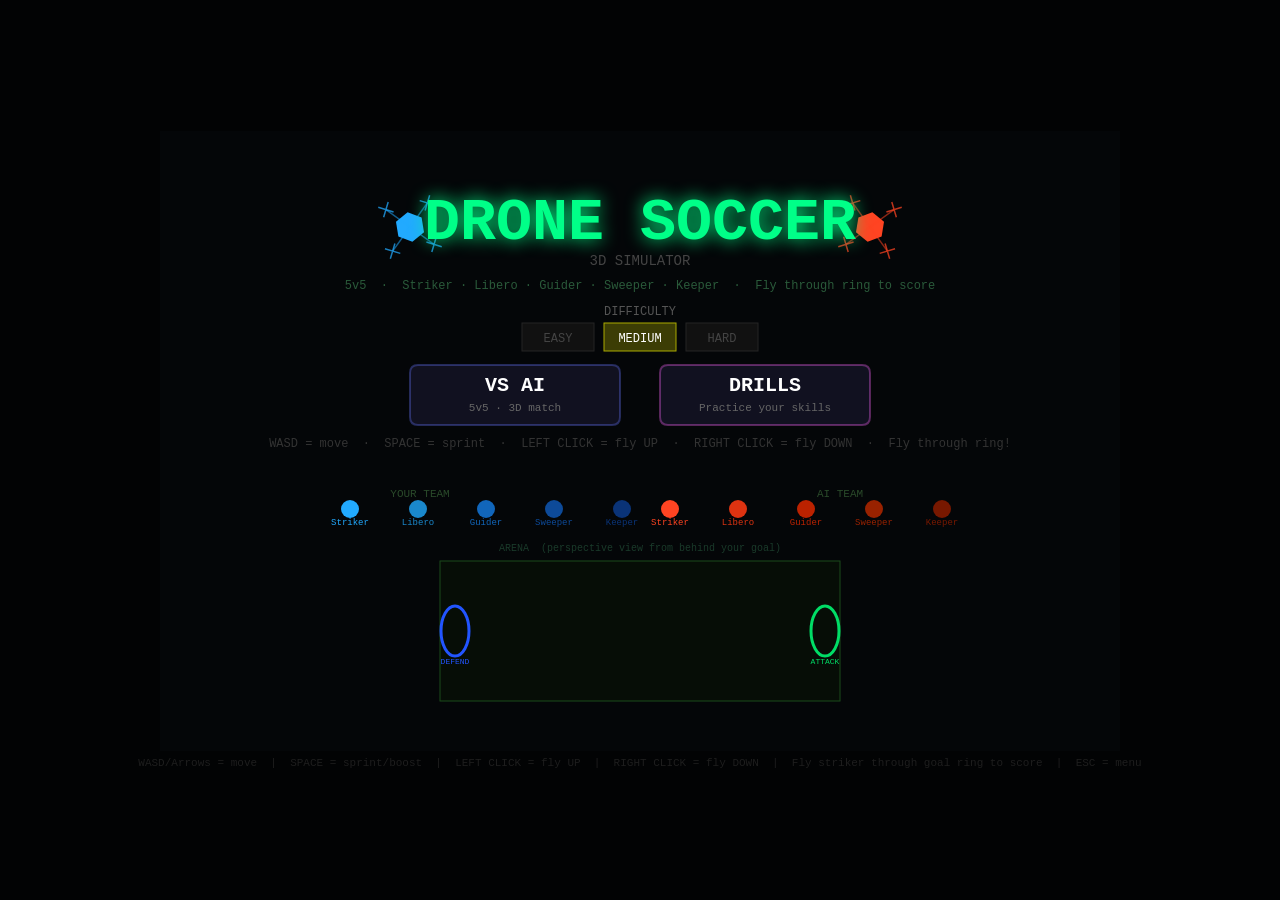
==== drone-soccer.html @ 00afb563 "Add drone soccer simulator 5v5 3D drone soccer with bird's-eye view, all five roles (Striker, Libero" ====
<!DOCTYPE html>
<html lang="en">
<head>
<meta charset="UTF-8">
<title>Drone Soccer Simulator</title>
<style>
* { margin:0; padding:0; box-sizing:border-box; }
body { background:#020304; display:flex; flex-direction:column; align-items:center;
       justify-content:center; min-height:100vh; overflow:hidden; user-select:none; }
canvas { display:block; }
#hint { margin-top:6px; font:11px 'Courier New'; color:#1e1e1e; text-align:center; }
</style>
</head>
<body>
<canvas id="c"></canvas>
<div id="hint">WASD/Arrows = move &nbsp;|&nbsp; SPACE = sprint/boost &nbsp;|&nbsp; LEFT CLICK = fly UP &nbsp;|&nbsp; RIGHT CLICK = fly DOWN &nbsp;|&nbsp; Fly striker through goal ring to score &nbsp;|&nbsp; ESC = menu</div>
<script>
const canvas = document.getElementById('c');
const ctx    = canvas.getContext('2d');
const CW = 960, CH = 620;
canvas.width = CW; canvas.height = CH;

// ── WORLD ────────────────────────────────────────────────────────────────────
const WL = 900, WW = 480, WH = 260; // length × width × height

// Goal rings (circles in the y-z plane) — moved inside field for visibility
const RING_R = 85;
const L_RING = { x: WL*0.07, cy: WW/2, cz: WH/2, r: RING_R }; // player defends
const R_RING = { x: WL*0.93, cy: WW/2, cz: WH/2, r: RING_R }; // player attacks

// ── BIRD'S-EYE LAYOUT ────────────────────────────────────────────────────────
const FX=38, FY=76, FW=CW-80-34, FH=CH-76-14; // main field area
const APX=FX+FW+10, APW=24;                    // altitude strip (right of field)
function ws(wx,wy){ return {sx:FX+(wx/WL)*FW, sy:FY+(wy/WW)*FH}; }
function altY(wz) { return FY+FH*(1-wz/WH); }

// ── INPUT ─────────────────────────────────────────────────────────────────────
const keys = {};
let mouseL = false, mouseR = false;
window.addEventListener('keydown', e => {
  keys[e.code] = true;
  if (['Space','ArrowUp','ArrowDown','ArrowLeft','ArrowRight'].includes(e.code)) e.preventDefault();
});
window.addEventListener('keyup', e => { keys[e.code] = false; });
canvas.addEventListener('mousedown', e => { if(e.button===0) mouseL=true; if(e.button===2) mouseR=true; });
window.addEventListener('mouseup',   e => { if(e.button===0) mouseL=false; if(e.button===2) mouseR=false; });
canvas.addEventListener('contextmenu', e => e.preventDefault());

function getInput() {
  return {
    ix: (keys['KeyD']||keys['ArrowRight']?1:0) - (keys['KeyA']||keys['ArrowLeft']?1:0),
    iy: (keys['KeyS']||keys['ArrowDown'] ?1:0) - (keys['KeyW']||keys['ArrowUp']  ?1:0),
    iz: (mouseL?1:0) - (mouseR?1:0),   // left click = up, right click = down
    boost: keys['Space'],               // space = sprint
  };
}

// ── PHYSICS ───────────────────────────────────────────────────────────────────
const DR=16, FRIC=0.87, THRUST=0.52, BMULT=2.0, MAXV=6.5;
const BCAP=100, BDRAIN=1.8, BREGEN=0.35;

function mkDrone(wx,wy,wz,team,role,label) {
  return { x:wx,y:wy,z:wz, vx:0,vy:0,vz:0, r:DR, team,role,label,
           boost:BCAP, boosting:false, spin:0, prevX:wx };
}

function applyThrust(d, ix, iy, iz, boosting) {
  const go = boosting && d.boost > 0;
  const th = THRUST * (go ? BMULT : 1);
  const len = Math.hypot(ix, iy, iz);
  if (len > 0) { d.vx+=ix/len*th; d.vy+=iy/len*th; d.vz+=iz/len*th; }
  d.boosting = go;
  d.boost = go ? Math.max(0,d.boost-BDRAIN) : Math.min(BCAP,d.boost+BREGEN);
  const spd = Math.hypot(d.vx,d.vy,d.vz);
  const cap = go ? MAXV*BMULT : MAXV;
  if (spd > cap) { d.vx=d.vx/spd*cap; d.vy=d.vy/spd*cap; d.vz=d.vz/spd*cap; }
  d.vx*=FRIC; d.vy*=FRIC; d.vz*=FRIC;
  d.prevX = d.x;
  d.x+=d.vx; d.y+=d.vy; d.z+=d.vz;
  d.spin += 0.20 + (go ? 0.12 : 0);
  const p=d.r;
  if(d.x<p){d.x=p;d.vx=Math.abs(d.vx)*0.5;} if(d.x>WL-p){d.x=WL-p;d.vx=-Math.abs(d.vx)*0.5;}
  if(d.y<p){d.y=p;d.vy=Math.abs(d.vy)*0.5;} if(d.y>WW-p){d.y=WW-p;d.vy=-Math.abs(d.vy)*0.5;}
  if(d.z<p){d.z=p;d.vz=Math.abs(d.vz)*0.5;} if(d.z>WH-p){d.z=WH-p;d.vz=-Math.abs(d.vz)*0.5;}
}

function collideDrones(a, b) {
  const dx=b.x-a.x,dy=b.y-a.y,dz=b.z-a.z, dist=Math.hypot(dx,dy,dz), min=a.r+b.r;
  if (dist>=min||dist===0) return;
  const nx=dx/dist,ny=dy/dist,nz=dz/dist, ov=(min-dist)*0.5;
  a.x-=nx*ov;a.y-=ny*ov;a.z-=nz*ov; b.x+=nx*ov;b.y+=ny*ov;b.z+=nz*ov;
  const rv=(b.vx-a.vx)*nx+(b.vy-a.vy)*ny+(b.vz-a.vz)*nz;
  if (rv>=0) return;
  const imp=-(1+0.55)*rv*0.5;
  a.vx-=imp*nx;a.vy-=imp*ny;a.vz-=imp*nz; b.vx+=imp*nx;b.vy+=imp*ny;b.vz+=imp*nz;
}

function ringCrossed(striker, ring, dir) {
  const inRing = Math.hypot(striker.y-ring.cy, striker.z-ring.cz) < ring.r*0.88;
  if (!inRing) return false;
  // Drone wall-bounces at ring.x ± DR, so detect within 2 radii of the goal wall
  const thr = DR * 2.2;
  if (dir=== 1 && striker.prevX < ring.x-thr && striker.x >= ring.x-thr) return true;
  if (dir===-1 && striker.prevX > ring.x+thr && striker.x <= ring.x+thr) return true;
  return false;
}

// ── AI ────────────────────────────────────────────────────────────────────────
function steerTo(d, tx, ty, tz, canBoost, noise) {
  const dx=tx-d.x,dy=ty-d.y,dz=tz-d.z, dist=Math.hypot(dx,dy,dz);
  let ix=dist>5?dx/dist:0, iy=dist>5?dy/dist:0, iz=dist>5?dz/dist:0;
  const n=noise; ix+=(Math.random()-0.5)*n; iy+=(Math.random()-0.5)*n; iz+=(Math.random()-0.5)*n*0.5;
  applyThrust(d, ix, iy, iz, canBoost&&dist>90);
}

const clamp=(v,lo,hi)=>Math.max(lo,Math.min(hi,v));

function tickAI() {
  const n=difficulty==='easy'?0.85:difficulty==='medium'?0.32:0.06;
  drones.forEach(d=>{
    if (d===playerDrone) return;
    if (d.team==='ai') {
      if (d.role==='striker') {
        let ty=L_RING.cy, tz=L_RING.cz;
        drones.filter(p=>p.team==='player').forEach(p=>{
          if(p.x<d.x&&p.x>0&&Math.hypot(p.y-d.y,p.z-d.z)<55){ty+=(d.y<WW/2?60:-60);tz+=(d.z<WH/2?40:-40);}
        });
        steerTo(d,L_RING.x,clamp(ty,DR,WW-DR),clamp(tz,DR,WH-DR),difficulty!=='easy',n);
      } else if (d.role==='libero') {
        if(aiStriker){const s=d._s||(d._s=d.y<WW/2?-1:1);steerTo(d,aiStriker.x-55,clamp(aiStriker.y+s*70,DR,WW-DR),aiStriker.z,false,n*0.6);}
      } else if (d.role==='guider') {
        if(aiStriker)steerTo(d,(aiStriker.x+L_RING.x)/2,aiStriker.y,aiStriker.z,false,n*0.5);
      } else if (d.role==='sweeper') {
        if(playerDrone)steerTo(d,(playerDrone.x+WL*0.7)/1.7,playerDrone.y,playerDrone.z,false,n*0.4);
      } else if (d.role==='keeper') {
        const py=playerDrone?clamp(playerDrone.y+playerDrone.vy*14,DR,WW-DR):R_RING.cy;
        const pz=playerDrone?clamp(playerDrone.z+playerDrone.vz*14,DR,WH-DR):R_RING.cz;
        steerTo(d,R_RING.x-28,py,pz,false,n*0.3);
      }
    } else { // player's AI allies
      if (d.role==='keeper') {
        const ay=aiStriker?clamp(aiStriker.y+aiStriker.vy*14,DR,WW-DR):L_RING.cy;
        const az=aiStriker?clamp(aiStriker.z+aiStriker.vz*14,DR,WH-DR):L_RING.cz;
        steerTo(d,L_RING.x+28,ay,az,false,0.08);
      } else if (d.role==='sweeper') {
        if(aiStriker)steerTo(d,(aiStriker.x+WL*0.3)/1.3,aiStriker.y,aiStriker.z,false,0.1);
      } else if (d.role==='libero') {
        if(playerDrone){const s=d._s||(d._s=d.y<WW/2?-1:1);steerTo(d,playerDrone.x+50,clamp(playerDrone.y+s*70,DR,WW-DR),playerDrone.z,false,0.1);}
      } else if (d.role==='guider') {
        if(playerDrone)steerTo(d,clamp(playerDrone.x+95,DR,WL-DR),playerDrone.y,playerDrone.z,false,0.1);
      }
    }
  });
}

// ── ENTITIES ──────────────────────────────────────────────────────────────────
let drones=[], playerDrone=null, aiStriker=null;

function resetPositions() {
  const CX=WL/2,CY=WW/2,CZ=WH/2;
  playerDrone  = mkDrone(CX-180,CY,   CZ,   'player','striker','YOU');
  const pLib   = mkDrone(CX-110,CY-90,CZ+40,'player','libero', 'LIB');
  const pGdr   = mkDrone(CX- 60,CY+90,CZ-40,'player','guider', 'GDR');
  const pSwp   = mkDrone(CX-240,CY-80,CZ,   'player','sweeper','SWP');
  const pGk    = mkDrone(42,    CY,   CZ,   'player','keeper', 'GK');
  aiStriker    = mkDrone(CX+180,CY,   CZ,   'ai','striker','STR');
  const aLib   = mkDrone(CX+110,CY-90,CZ+40,'ai','libero', 'LIB');
  const aGdr   = mkDrone(CX+ 60,CY+90,CZ-40,'ai','guider', 'GDR');
  const aSwp   = mkDrone(CX+240,CY+80,CZ,   'ai','sweeper','SWP');
  const aGk    = mkDrone(WL-42, CY,   CZ,   'ai','keeper', 'GK');
  drones=[playerDrone,pLib,pGdr,pSwp,pGk,aiStriker,aLib,aGdr,aSwp,aGk];
  countdown=3;
}

// ── GAME STATE ────────────────────────────────────────────────────────────────
let gState='menu', difficulty='medium';
let sets={player:0,ai:0}, setGoals={player:0,ai:0}, currentSet=1;
const SET_WIN=5, MATCH_WIN=2;
let matchTime=180, goalFlash=null, setFlash=null, countdown=0;
let menuBtns=[], hoverBtn=null, drillObj=null, drillIdx=0, lastTS=0;

function startGame() {
  gState='game'; sets={player:0,ai:0}; setGoals={player:0,ai:0};
  currentSet=1; matchTime=180; goalFlash=null; setFlash=null;
  resetPositions();
}

// ── BIRD'S-EYE DRAWING ───────────────────────────────────────────────────────
function drawArena() {
  ctx.fillStyle='#040608'; ctx.fillRect(0,0,CW,CH);
  // Grass
  ctx.fillStyle='#091709'; ctx.fillRect(FX,FY,FW,FH);
  for(let i=0;i<10;i++){if(i%2===0){ctx.fillStyle='#0b1d0b';ctx.fillRect(FX+i*FW/10,FY,FW/10,FH);}}
  // Grid
  ctx.strokeStyle='#0f2a0f'; ctx.lineWidth=1;
  for(let xi=0;xi<=WL;xi+=WL/9){const p=ws(xi,0);ctx.beginPath();ctx.moveTo(p.sx,FY);ctx.lineTo(p.sx,FY+FH);ctx.stroke();}
  for(let yi=0;yi<=WW;yi+=WW/5){const p=ws(0,yi);ctx.beginPath();ctx.moveTo(FX,p.sy);ctx.lineTo(FX+FW,p.sy);ctx.stroke();}
  // Center markings
  ctx.strokeStyle='#1a4a1a'; ctx.lineWidth=2; ctx.setLineDash([8,8]);
  const cm=ws(WL/2,0); ctx.beginPath();ctx.moveTo(cm.sx,FY);ctx.lineTo(cm.sx,FY+FH);ctx.stroke(); ctx.setLineDash([]);
  const cc=ws(WL/2,WW/2);
  ctx.beginPath();ctx.arc(cc.sx,cc.sy,(FW+FH)/2*0.1,0,Math.PI*2);ctx.stroke();
  ctx.fillStyle='#1a4a1a';ctx.beginPath();ctx.arc(cc.sx,cc.sy,4,0,Math.PI*2);ctx.fill();
  // Penalty boxes
  const pb=ws(WL*0.12,WW/2-WW*0.25); const pb2=ws(WL*0.88,WW/2-WW*0.25);
  ctx.strokeRect(FX,pb.sy,(pb2.sx-FX)*0.13,FH*0.5);
  ctx.strokeRect(FX+FW-(pb2.sx-FX)*0.13,pb.sy,(pb2.sx-FX)*0.13,FH*0.5);
  // Field border
  ctx.strokeStyle='#1a5a1a';ctx.lineWidth=3;ctx.strokeRect(FX,FY,FW,FH);
}

function drawRingTopDown(ring, isPlayerGoal) {
  const col  = isPlayerGoal ? '#2255ff' : '#00dd66';
  const cen  = ws(ring.x, ring.cy);
  const top  = ws(ring.x, ring.cy - ring.r);
  const bot  = ws(ring.x, ring.cy + ring.r);
  const ry   = bot.sy - cen.sy;   // vertical radius on screen
  const rx   = Math.max(10, ry * 0.18); // narrow horizontal — shows it's a hoop edge-on
  const pulse= 0.6 + 0.4*Math.sin(Date.now()/300);

  // Glow zone behind ring
  ctx.fillStyle = col + '18';
  ctx.beginPath(); ctx.ellipse(cen.sx, cen.sy, rx*3, ry, 0, 0, Math.PI*2); ctx.fill();

  // Outer hoop
  ctx.save();
  ctx.shadowColor = col; ctx.shadowBlur = 18*pulse;
  ctx.strokeStyle = col; ctx.lineWidth = 7;
  ctx.beginPath(); ctx.ellipse(cen.sx, cen.sy, rx, ry, 0, 0, Math.PI*2); ctx.stroke();
  // Inner hoop rim
  ctx.lineWidth = 2; ctx.strokeStyle = col + '66';
  ctx.beginPath(); ctx.ellipse(cen.sx, cen.sy, rx*0.5, ry*0.92, 0, 0, Math.PI*2); ctx.stroke();
  ctx.shadowBlur = 0; ctx.restore();

  // Endpoint caps
  ctx.fillStyle = col;
  ctx.beginPath(); ctx.arc(cen.sx, top.sy, 5, 0, Math.PI*2); ctx.fill();
  ctx.beginPath(); ctx.arc(cen.sx, bot.sy, 5, 0, Math.PI*2); ctx.fill();

  // Direction arrow showing which way to fly through
  const arrowX = isPlayerGoal ? cen.sx + rx + 18 : cen.sx - rx - 18;
  const dir    = isPlayerGoal ? -1 : 1;  // attack direction on screen
  ctx.strokeStyle = col; ctx.lineWidth = 2;
  ctx.beginPath(); ctx.moveTo(arrowX, cen.sy); ctx.lineTo(arrowX + dir*14, cen.sy); ctx.stroke();
  ctx.beginPath(); ctx.moveTo(arrowX + dir*14, cen.sy - 6); ctx.lineTo(arrowX + dir*14 + dir*6, cen.sy); ctx.lineTo(arrowX + dir*14, cen.sy + 6); ctx.stroke();

  // Labels
  ctx.font = 'bold 11px Courier New';
  ctx.textAlign = isPlayerGoal ? 'right' : 'left';
  ctx.fillStyle = col;
  const lx = isPlayerGoal ? cen.sx - rx - 8 : cen.sx + rx + 8;
  ctx.fillText(isPlayerGoal ? 'DEFEND' : 'ATTACK', lx, cen.sy - ry - 8);
  ctx.font = '9px Courier New'; ctx.fillStyle = col + 'aa';
  ctx.fillText(isPlayerGoal ? 'YOUR GOAL' : "AI'S GOAL", lx, cen.sy - ry + 4);
}

function drawDroneTopDown(d) {
  const p=ws(d.x,d.y);
  const isStr=d.role==='striker';
  const col=d.team==='player'?(isStr?'#22aaff':'#1166bb'):(isStr?'#ff4422':'#bb2200');
  const dark=d.team==='player'?'#001844':'#440800';
  const r=isStr?13:9;
  // Altitude shadow offset (higher = more offset)
  const off=(d.z/WH)*7;
  ctx.fillStyle='#00000044';
  ctx.beginPath();ctx.ellipse(p.sx+off,p.sy+off,r*0.9,r*0.65,0,0,Math.PI*2);ctx.fill();
  // Protection cage
  if(isStr){ctx.strokeStyle=col+'44';ctx.lineWidth=1.5;ctx.beginPath();ctx.arc(p.sx,p.sy,r+5,0,Math.PI*2);ctx.stroke();}
  // Body (hexagon)
  if(d.boosting){ctx.shadowColor=col;ctx.shadowBlur=14;}
  ctx.fillStyle=col; ctx.beginPath();
  for(let i=0;i<6;i++){const a=(i/6)*Math.PI*2-Math.PI/6; i===0?ctx.moveTo(p.sx+Math.cos(a)*r,p.sy+Math.sin(a)*r):ctx.lineTo(p.sx+Math.cos(a)*r,p.sy+Math.sin(a)*r);}
  ctx.closePath();ctx.fill();ctx.strokeStyle=dark;ctx.lineWidth=1.5;ctx.stroke();
  ctx.shadowBlur=0;
  // Spinning props (seen from above as X marks)
  [[-1,-1],[1,-1],[-1,1],[1,1]].forEach(([ax,ay])=>{
    const pr=r*0.85, px2=p.sx+ax*pr, py2=p.sy+ay*pr;
    ctx.strokeStyle=dark;ctx.lineWidth=1.5;ctx.beginPath();ctx.moveTo(p.sx,p.sy);ctx.lineTo(px2,py2);ctx.stroke();
    const propR=r*0.38;
    ctx.strokeStyle=col+'99';ctx.lineWidth=1.5;
    ctx.beginPath();ctx.moveTo(px2+Math.cos(d.spin)*propR,py2+Math.sin(d.spin)*propR);ctx.lineTo(px2-Math.cos(d.spin)*propR,py2-Math.sin(d.spin)*propR);ctx.stroke();
    ctx.beginPath();ctx.moveTo(px2+Math.cos(d.spin+Math.PI/2)*propR,py2+Math.sin(d.spin+Math.PI/2)*propR);ctx.lineTo(px2-Math.cos(d.spin+Math.PI/2)*propR,py2-Math.sin(d.spin+Math.PI/2)*propR);ctx.stroke();
  });
  // Label
  ctx.font=`bold ${isStr?10:8}px Courier New`;ctx.textAlign='center';ctx.fillStyle=col;ctx.fillText(d.label,p.sx,p.sy-r-5);
  // Altitude bar (tiny vertical pill to right of drone)
  const bx=p.sx+r+4, by=p.sy-8, bh=16, bw=4;
  ctx.fillStyle='#111';ctx.fillRect(bx,by,bw,bh);
  const fill=bh*(d.z/WH);
  ctx.fillStyle=d.z>WH*0.65?'#ffdd00':col;ctx.fillRect(bx,by+bh-fill,bw,fill);
  ctx.strokeStyle='#2a2a2a';ctx.lineWidth=0.5;ctx.strokeRect(bx,by,bw,bh);
  // Boost bar (player striker only)
  if(d===playerDrone){
    const bw2=r*2.8,bh2=3;
    ctx.fillStyle='#111';ctx.fillRect(p.sx-bw2/2,p.sy+r+6,bw2,bh2);
    ctx.fillStyle=d.boost>60?'#ffdd00':d.boost>25?'#ff8800':'#ff2200';
    ctx.fillRect(p.sx-bw2/2,p.sy+r+6,bw2*(d.boost/BCAP),bh2);
  }
}

function drawAltStrip() {
  // Background
  ctx.fillStyle='#060a06';ctx.fillRect(APX,FY,APW,FH);
  ctx.strokeStyle='#1a3a1a';ctx.lineWidth=1;ctx.strokeRect(APX,FY,APW,FH);
  // Scoring altitude zone (where ring accepts)
  const zTop=altY(R_RING.cz+R_RING.r), zBot=altY(R_RING.cz-R_RING.r);
  ctx.fillStyle='#00dd6622';ctx.fillRect(APX,zTop,APW,zBot-zTop);
  ctx.strokeStyle='#00dd6688';ctx.lineWidth=1;
  ctx.beginPath();ctx.moveTo(APX,zTop);ctx.lineTo(APX+APW,zTop);ctx.stroke();
  ctx.beginPath();ctx.moveTo(APX,zBot);ctx.lineTo(APX+APW,zBot);ctx.stroke();
  // Player's goal zone (same z range, blue)
  ctx.fillStyle='#2255ff18';ctx.fillRect(APX,zTop,APW,zBot-zTop);
  // Player drone marker with glow
  if(playerDrone){
    const py2=altY(playerDrone.z);
    ctx.shadowColor='#22aaff';ctx.shadowBlur=8;
    ctx.fillStyle='#22aaff';ctx.beginPath();ctx.arc(APX+APW/2,py2,5,0,Math.PI*2);ctx.fill();
    ctx.shadowBlur=0;
    ctx.strokeStyle='#ffffff44';ctx.lineWidth=1;
    ctx.beginPath();ctx.moveTo(APX,py2);ctx.lineTo(APX+APW,py2);ctx.stroke();
  }
  // Other drones
  drones.filter(d=>d!==playerDrone).forEach(d=>{
    const py2=altY(d.z);
    const col=d.team==='player'?'#1166bb':'#bb2200';
    ctx.fillStyle=col;ctx.beginPath();ctx.arc(APX+APW/2,py2,3,0,Math.PI*2);ctx.fill();
  });
  ctx.font='7px Courier New';ctx.textAlign='center';ctx.fillStyle='#2a4a2a';
  ctx.fillText('ALT',APX+APW/2,FY-5);
  ctx.fillStyle='#1a3a2a';ctx.fillText('ZONE',APX+APW/2,FY+FH+9);
  ctx.fillStyle='#444';ctx.fillText('LC=UP',APX+APW/2,FY+FH+18);
  ctx.fillText('RC=DN',APX+APW/2,FY+FH+26);
}

function drawScene() {
  drawArena();
  drawRingTopDown(L_RING,true); drawRingTopDown(R_RING,false);
  // Draw player team under AI team, player striker on top
  const order=['ai','player'].flatMap(t=>drones.filter(d=>d.team===t&&d!==playerDrone));
  [...order,playerDrone].filter(Boolean).forEach(d=>drawDroneTopDown(d));
  drawAltStrip();
}

// ── HUD ───────────────────────────────────────────────────────────────────────
const HUD_H=70;
function drawHUD() {
  ctx.fillStyle='#09090f';ctx.fillRect(0,0,CW,HUD_H);
  ctx.fillStyle='#1a1a28';ctx.fillRect(0,HUD_H-2,CW,2);
  ctx.font='bold 12px Courier New';ctx.textAlign='center';
  ctx.fillStyle='#00ff88';ctx.fillText('DRONE SOCCER  ·  5v5  ·  3D',CW/2,14);
  ctx.font='bold 32px Courier New';
  ctx.fillStyle='#ff4422';ctx.textAlign='right';ctx.fillText(setGoals.ai,CW/2-18,52);
  ctx.fillStyle='#333';ctx.textAlign='center';ctx.fillText('–',CW/2,52);
  ctx.fillStyle='#22aaff';ctx.textAlign='left';ctx.fillText(setGoals.player,CW/2+18,52);
  const m=Math.floor(matchTime/60),s=Math.floor(matchTime%60);
  ctx.font='bold 15px Courier New';ctx.fillStyle=matchTime<30?'#ff4444':'#aaa';
  ctx.textAlign='center';ctx.fillText(`${m}:${s.toString().padStart(2,'0')}`,CW/2,56);
  // Goal pips
  for(let i=0;i<SET_WIN;i++){ctx.fillStyle=i<setGoals.ai?'#ff4422':'#222';ctx.fillRect(CW/2-115-i*16,HUD_H-20,12,8);}
  for(let i=0;i<SET_WIN;i++){ctx.fillStyle=i<setGoals.player?'#22aaff':'#222';ctx.fillRect(CW/2+103+i*16,HUD_H-20,12,8);}
  // Set dots
  for(let i=0;i<MATCH_WIN;i++){
    ctx.beginPath();ctx.arc(CW/2-72+i*16,HUD_H-10,5,0,Math.PI*2);
    ctx.fillStyle=i<sets.ai?'#ff4422':'#1a1a1a';ctx.fill();ctx.strokeStyle='#333';ctx.lineWidth=1;ctx.stroke();
    ctx.beginPath();ctx.arc(CW/2+56+i*16,HUD_H-10,5,0,Math.PI*2);
    ctx.fillStyle=i<sets.player?'#22aaff':'#1a1a1a';ctx.fill();ctx.stroke();
  }
  ctx.font='9px Courier New';ctx.fillStyle='#444';ctx.textAlign='center';
  ctx.fillText('AI SETS',CW/2-64,HUD_H-1);ctx.fillText('YOUR SETS',CW/2+64,HUD_H-1);
  ctx.font='10px Courier New';
  ctx.fillStyle='#ff4422';ctx.textAlign='right';ctx.fillText('AI TEAM',CW/2-78,52);
  ctx.fillStyle='#22aaff';ctx.textAlign='left';ctx.fillText('YOUR TEAM',CW/2+78,52);
  ctx.fillStyle='#282828';ctx.textAlign='left';ctx.fillText('WASD=move  Space=SPRINT  LClick=UP  RClick=DOWN  Esc=menu',10,56);
}


// ── OVERLAYS ──────────────────────────────────────────────────────────────────
function drawGoalFlash() {
  if(!goalFlash) return;
  const col=goalFlash.team==='player'?'#22aaff':'#ff4422';
  ctx.fillStyle=col+Math.floor((goalFlash.timer/75)*48).toString(16).padStart(2,'0');ctx.fillRect(0,0,CW,CH);
  ctx.font='bold 88px Courier New';ctx.textAlign='center';
  ctx.fillStyle=col;ctx.shadowColor=col;ctx.shadowBlur=32;ctx.fillText('GOAL!',CW/2,CH/2-10);ctx.shadowBlur=0;
  ctx.font='22px Courier New';ctx.fillStyle='#fff';
  ctx.fillText(goalFlash.team==='player'?'Your striker scored!':'AI striker scored!',CW/2,CH/2+44);
}
function drawSetFlash() {
  if(!setFlash) return;
  const col=setFlash.team==='player'?'#22aaff':'#ff4422';
  ctx.fillStyle='#000000cc';ctx.fillRect(0,0,CW,CH);
  ctx.font='bold 60px Courier New';ctx.textAlign='center';
  ctx.fillStyle=col;ctx.shadowColor=col;ctx.shadowBlur=24;
  ctx.fillText(setFlash.team==='player'?'SET WON!':'SET LOST',CW/2,CH/2-30);ctx.shadowBlur=0;
  ctx.font='20px Courier New';ctx.fillStyle='#fff';
  ctx.fillText(`Sets: AI ${sets.ai} — You ${sets.player}`,CW/2,CH/2+22);
}
function drawCountdown() {
  if(countdown<=0) return;
  ctx.font='bold 112px Courier New';ctx.textAlign='center';
  ctx.fillStyle='#fff';ctx.shadowColor='#fff';ctx.shadowBlur=44;ctx.fillText(Math.ceil(countdown),CW/2,CH/2+38);ctx.shadowBlur=0;
}
function drawMatchOver() {
  ctx.fillStyle='#000000cc';ctx.fillRect(0,0,CW,CH);
  const won=sets.player>=MATCH_WIN,col=won?'#22aaff':'#ff4422';
  ctx.font='bold 60px Courier New';ctx.textAlign='center';
  ctx.fillStyle=col;ctx.shadowColor=col;ctx.shadowBlur=20;ctx.fillText(won?'MATCH WON!':'MATCH LOST',CW/2,CH/2-80);ctx.shadowBlur=0;
  ctx.font='26px Courier New';ctx.fillStyle='#fff';ctx.fillText(`Sets: AI ${sets.ai} — You ${sets.player}`,CW/2,CH/2-30);
  menuBtns=[];
  mkBtn(CW/2-185,CH/2+45,175,46,'REMATCH',startGame,'#5566cc');
  mkBtn(CW/2+10, CH/2+45,175,46,'MAIN MENU',()=>{gState='menu';},'#5566cc');
}

// ── MENU ─────────────────────────────────────────────────────────────────────
function roundRect(x,y,w,h,r){
  ctx.beginPath();ctx.moveTo(x+r,y);ctx.lineTo(x+w-r,y);ctx.quadraticCurveTo(x+w,y,x+w,y+r);
  ctx.lineTo(x+w,y+h-r);ctx.quadraticCurveTo(x+w,y+h,x+w-r,y+h);
  ctx.lineTo(x+r,y+h);ctx.quadraticCurveTo(x,y+h,x,y+h-r);
  ctx.lineTo(x,y+r);ctx.quadraticCurveTo(x,y,x+r,y);ctx.closePath();
}
function mkBtn(x,y,w,h,label,action,col,sub){
  const hot=hoverBtn===menuBtns.length;
  roundRect(x,y,w,h,8);ctx.fillStyle=hot?'#1e1e32':'#111120';ctx.fill();
  ctx.strokeStyle=hot?col:col+'55';ctx.lineWidth=2;ctx.stroke();
  ctx.font='bold 20px Courier New';ctx.textAlign='center';ctx.fillStyle='#fff';
  ctx.fillText(label,x+w/2,y+(sub?26:h/2+7));
  if(sub){ctx.font='11px Courier New';ctx.fillStyle='#666';ctx.fillText(sub,x+w/2,y+46);}
  menuBtns.push({x,y,w,h,action});
}
function decoDrone(x,y,col,t){
  ctx.save();ctx.translate(x,y);ctx.rotate(Math.sin(t)*0.22);
  ctx.fillStyle=col;ctx.beginPath();
  for(let i=0;i<6;i++){const a=(i/6)*Math.PI*2-Math.PI/6;i===0?ctx.moveTo(Math.cos(a)*15,Math.sin(a)*15):ctx.lineTo(Math.cos(a)*15,Math.sin(a)*15);}
  ctx.closePath();ctx.fill();
  const ps=t*4;
  [[-1,-1],[1,-1],[-1,1],[1,1]].forEach(([ax,ay])=>{
    ctx.strokeStyle=col+'88';ctx.lineWidth=1.5;ctx.beginPath();ctx.moveTo(0,0);ctx.lineTo(ax*21,ay*21);ctx.stroke();
    ctx.save();ctx.translate(ax*21,ay*21);ctx.rotate(ps);ctx.strokeStyle=col+'bb';ctx.lineWidth=1.5;
    ctx.beginPath();ctx.moveTo(-8,0);ctx.lineTo(8,0);ctx.moveTo(0,-8);ctx.lineTo(0,8);ctx.stroke();ctx.restore();
  });
  ctx.restore();
}
function drawMenu(){
  ctx.fillStyle='#040608';ctx.fillRect(0,0,CW,CH);
  decoDrone(CW/2-230,96,'#22aaff',Date.now()/1000);
  decoDrone(CW/2+230,96,'#ff4422',-Date.now()/1000);
  ctx.font='bold 60px Courier New';ctx.textAlign='center';
  ctx.fillStyle='#00ff88';ctx.shadowColor='#00ff88';ctx.shadowBlur=18;ctx.fillText('DRONE SOCCER',CW/2,108);ctx.shadowBlur=0;
  ctx.font='14px Courier New';ctx.fillStyle='#444';ctx.fillText('3D SIMULATOR',CW/2,134);
  ctx.font='12px Courier New';ctx.fillStyle='#2a5a3a';
  ctx.fillText('5v5  ·  Striker · Libero · Guider · Sweeper · Keeper  ·  Fly through ring to score',CW/2,158);
  menuBtns=[];
  ctx.font='12px Courier New';ctx.fillStyle='#555';ctx.fillText('DIFFICULTY',CW/2,184);
  ['easy','medium','hard'].forEach((d,i)=>{
    const bx=CW/2-118+i*82,by=192,bw=72,bh=28;
    const active=difficulty===d,cols={easy:'#00aa44',medium:'#aaaa00',hard:'#aa2200'};
    ctx.fillStyle=active?cols[d]+'55':'#111';ctx.fillRect(bx,by,bw,bh);
    ctx.strokeStyle=active?cols[d]:'#252525';ctx.lineWidth=1;ctx.strokeRect(bx,by,bw,bh);
    ctx.font='12px Courier New';ctx.textAlign='center';ctx.fillStyle=active?'#fff':'#444';ctx.fillText(d.toUpperCase(),bx+bw/2,by+19);
    menuBtns.push({x:bx,y:by,w:bw,h:bh,action:()=>{difficulty=d;}});
  });
  mkBtn(CW/2-230,234,210,60,'VS AI',startGame,'#6677ff','5v5 · 3D match');
  mkBtn(CW/2+20, 234,210,60,'DRILLS',()=>{gState='drill_select';},'#ff66ff','Practice your skills');
  ctx.font='12px Courier New';ctx.fillStyle='#333';ctx.textAlign='center';
  ctx.fillText('WASD = move  ·  SPACE = sprint  ·  LEFT CLICK = fly UP  ·  RIGHT CLICK = fly DOWN  ·  Fly through ring!',CW/2,316);
  // Role legend
  const roles=[['YOU','Striker','#22aaff'],['LIB','Libero','#1a88cc'],['GDR','Guider','#1166bb'],['SWP','Sweeper','#0d4a99'],['GK','Keeper','#0a3377']];
  roles.forEach(([s,n,c],i)=>{
    ctx.fillStyle=c;ctx.beginPath();ctx.arc(CW/2-290+i*68,378,9,0,Math.PI*2);ctx.fill();
    ctx.font='9px Courier New';ctx.textAlign='center';ctx.fillStyle=c;ctx.fillText(n,CW/2-290+i*68,394);
  });
  const aiRoles=[['STR','Striker','#ff4422'],['LIB','Libero','#dd3311'],['GDR','Guider','#bb2200'],['SWP','Sweeper','#992200'],['GK','Keeper','#771800']];
  aiRoles.forEach(([s,n,c],i)=>{
    ctx.fillStyle=c;ctx.beginPath();ctx.arc(CW/2+30+i*68,378,9,0,Math.PI*2);ctx.fill();
    ctx.font='9px Courier New';ctx.textAlign='center';ctx.fillStyle=c;ctx.fillText(n,CW/2+30+i*68,394);
  });
  ctx.font='11px Courier New';ctx.fillStyle='#2a4a2a';
  ctx.fillText('YOUR TEAM',CW/2-220,366);ctx.fillText('AI TEAM',CW/2+200,366);
  // Mini arena preview
  ctx.font='10px Courier New';ctx.fillStyle='#1a3a2a';ctx.fillText('ARENA  (perspective view from behind your goal)',CW/2,420);
  ctx.fillStyle='#060d06';ctx.fillRect(CW/2-200,430,400,140);
  ctx.strokeStyle='#1a4a1a';ctx.lineWidth=1;ctx.strokeRect(CW/2-200,430,400,140);
  ctx.strokeStyle='#2255ff';ctx.lineWidth=3;ctx.beginPath();ctx.ellipse(CW/2-185,500,14,25,0,0,Math.PI*2);ctx.stroke();
  ctx.strokeStyle='#00dd66';ctx.lineWidth=3;ctx.beginPath();ctx.ellipse(CW/2+185,500,14,25,0,0,Math.PI*2);ctx.stroke();
  ctx.font='8px Courier New';ctx.fillStyle='#2255ff';ctx.fillText('DEFEND',CW/2-185,533);
  ctx.fillStyle='#00dd66';ctx.fillText('ATTACK',CW/2+185,533);
}

// ── DRILLS ────────────────────────────────────────────────────────────────────
const DRILLS=[
  {name:'RING RUN 3D',       col:'#ffdd00',desc:'Fly through 7 numbered rings in 3D space. Match both position AND altitude!',tip:'Tip: SPACE/Click to control height'},
  {name:'BREACH DEFENSE',    col:'#ff44ff',desc:'Beat 4 AI defenders and fly through the goal ring. 60 seconds.',tip:'Tip: Change altitude to fool the keeper'},
  {name:'KEEPER DRILL',      col:'#00ff88',desc:'You are the KEEPER. Block the AI striker from flying through your ring!',tip:'Tip: Match striker altitude fast'},
];

function drawDrillSelect(){
  ctx.fillStyle='#040608';ctx.fillRect(0,0,CW,CH);
  ctx.font='bold 38px Courier New';ctx.textAlign='center';ctx.fillStyle='#fff';ctx.fillText('DRILL MODE',CW/2,68);
  ctx.font='13px Courier New';ctx.fillStyle='#444';ctx.fillText('Practice real 3D drone soccer skills',CW/2,94);
  menuBtns=[];
  DRILLS.forEach((d,i)=>{
    const bw=252,bh=134,bx=CW/2-(DRILLS.length*bw+(DRILLS.length-1)*14)/2+i*(bw+14),by=126;
    const hot=hoverBtn===menuBtns.length;
    roundRect(bx,by,bw,bh,10);ctx.fillStyle=hot?'#1a1a28':'#0e0e1a';ctx.fill();
    ctx.strokeStyle=hot?d.col:d.col+'44';ctx.lineWidth=2;ctx.stroke();
    ctx.font='bold 16px Courier New';ctx.textAlign='center';ctx.fillStyle=d.col;ctx.fillText(d.name,bx+bw/2,by+34);
    ctx.font='11px Courier New';ctx.fillStyle='#666';
    const ws=d.desc.split(' ');let line='',lines=[];
    ws.forEach(w=>{if(ctx.measureText(line+w).width>bw-24){lines.push(line.trim());line='';}line+=w+' ';});
    lines.push(line.trim()); lines.forEach((l,li)=>ctx.fillText(l,bx+bw/2,by+54+li*16));
    roundRect(bx+bw/2-55,by+bh-38,110,26,5);ctx.fillStyle=d.col+'33';ctx.fill();ctx.strokeStyle=d.col;ctx.lineWidth=1;ctx.stroke();
    ctx.font='bold 12px Courier New';ctx.fillStyle=d.col;ctx.fillText('PRACTICE',bx+bw/2,by+bh-19);
    menuBtns.push({x:bx,y:by,w:bw,h:bh,action:()=>startDrill(i)});
    ctx.font='10px Courier New';ctx.fillStyle='#333';ctx.fillText(d.tip,bx+bw/2,by+bh+14);
  });
  mkBtn(70,CH-50,140,34,'BACK',()=>{gState='menu';},'#888');
}

function drillHUD(name,score,time,col,info){
  ctx.fillStyle='#09090f';ctx.fillRect(0,0,CW,HUD_H);
  ctx.fillStyle='#1a1a28';ctx.fillRect(0,HUD_H-2,CW,2);
  ctx.font='bold 14px Courier New';ctx.textAlign='left';ctx.fillStyle=col;ctx.fillText(name,16,26);
  ctx.font='bold 30px Courier New';ctx.textAlign='center';ctx.fillStyle='#fff';ctx.fillText(score,CW/2,44);
  ctx.font='10px Courier New';ctx.fillStyle='#444';ctx.fillText('SCORE',CW/2,56);
  if(time!==null){const m=Math.floor(time/60),s=Math.floor(time%60);ctx.font='bold 18px Courier New';ctx.textAlign='right';ctx.fillStyle=time<15?'#ff4444':'#fff';ctx.fillText(`${m}:${s.toString().padStart(2,'0')}`,CW-60,36);}
  ctx.font='11px Courier New';ctx.fillStyle='#333';ctx.textAlign='left';ctx.fillText(info,16,55);
  ctx.fillStyle='#111';ctx.fillRect(CW-128,6,118,26);ctx.strokeStyle='#222';ctx.lineWidth=1;ctx.strokeRect(CW-128,6,118,26);
  ctx.font='11px Courier New';ctx.fillStyle='#444';ctx.textAlign='center';ctx.fillText('ESC = MENU',CW-70,23);
}

// ── DRILL 1: Ring Run ─────────────────────────────────────────────────────────
class RingRunDrill {
  constructor(){
    this.score=0;this.timeLeft=90;this.cur=0;this.flashes=[];
    playerDrone=mkDrone(50,WW/2,WH/2,'player','striker','YOU');
    drones=[playerDrone];aiStriker=null;
    this.rings=[
      {x:WL*0.15,cy:WW*0.25,cz:WH*0.3, r:62,col:'#ff4444'},
      {x:WL*0.3, cy:WW*0.75,cz:WH*0.7, r:62,col:'#ff8800'},
      {x:WL*0.45,cy:WW*0.3, cz:WH*0.5, r:62,col:'#ffff00'},
      {x:WL*0.58,cy:WW*0.7, cz:WH*0.25,r:62,col:'#44ff44'},
      {x:WL*0.7, cy:WW*0.4, cz:WH*0.75,r:62,col:'#44aaff'},
      {x:WL*0.83,cy:WW*0.6, cz:WH*0.4, r:62,col:'#cc44ff'},
      {x:WL*0.94,cy:WW*0.5, cz:WH*0.6, r:62,col:'#ff44cc'},
    ];
  }
  update(dt){
    this.timeLeft-=dt;if(this.timeLeft<=0){gState='drill_over';return;}
    const{ix,iy,iz,boost}=getInput();applyThrust(playerDrone,ix,iy,iz,boost);
    const rg=this.rings[this.cur%this.rings.length];
    if(Math.hypot(playerDrone.y-rg.cy,playerDrone.z-rg.cz)<rg.r&&Math.abs(playerDrone.x-rg.x)<55){
      this.score+=10;this.flashes.push({x:rg.x,cy:rg.cy,cz:rg.cz,timer:40});this.cur++;
    }
    this.flashes=this.flashes.filter(f=>{f.timer--;return f.timer>0;});
  }
  draw(){
    drawArena();
    this.rings.forEach((rg,i)=>{
      const active=i===this.cur%this.rings.length,col=rg.col;
      const N=28,pts=[];
      for(let j=0;j<=N;j++){const a=(j/N)*Math.PI*2;pts.push(project(rg.x,rg.cy+Math.cos(a)*rg.r,rg.cz+Math.sin(a)*rg.r));}
      ctx.save();if(active){ctx.shadowColor=col;ctx.shadowBlur=18;}
      ctx.strokeStyle=active?col:col+'44';ctx.lineWidth=active?6:3;
      ctx.beginPath();pts.forEach((p,j)=>{if(!p)return;j===0?ctx.moveTo(p.sx,p.sy):ctx.lineTo(p.sx,p.sy);});ctx.stroke();ctx.shadowBlur=0;ctx.restore();
      const pc=project(rg.x,rg.cy,rg.cz);if(pc){ctx.font=`bold ${active?16:11}px Courier New`;ctx.textAlign='center';ctx.fillStyle=active?col:col+'55';ctx.fillText(i+1,pc.sx,pc.sy+5);}
      if(active&&i+1<this.rings.length){const nx=this.rings[i+1];ctx.strokeStyle=col+'33';ctx.lineWidth=1;ctx.setLineDash([4,8]);line3D(rg.x,rg.cy,rg.cz,nx.x,nx.cy,nx.cz);ctx.setLineDash([]);}
    });
    this.flashes.forEach(f=>{const p=project(f.x,f.cy,f.cz);if(!p)return;ctx.font=`bold ${18+(40-f.timer)/3}px Courier New`;ctx.textAlign='center';ctx.fillStyle=`rgba(255,230,0,${f.timer/40})`;ctx.fillText('+10',p.sx,p.sy-(40-f.timer)*0.4);});
    drawDrone3D(playerDrone);    drillHUD('RING RUN 3D',this.score,this.timeLeft,'#ffdd00',`Ring ${(this.cur%this.rings.length)+1}/7  ·  Match position AND altitude, fly through`);
  }
}

// ── DRILL 2: Breach Defense ───────────────────────────────────────────────────
class BreachDrill {
  constructor(){
    this.score=0;this.timeLeft=60;this.flash=null;
    playerDrone=mkDrone(WL*0.22,WW/2,WH/2,'player','striker','YOU');
    const ab1=mkDrone(WL-42, WW/2,   WH/2,   'ai','keeper','GK');
    const ab2=mkDrone(WL-110,WW/2-75,WH/2+55,'ai','sweeper','SWP');
    const ab3=mkDrone(WL-110,WW/2+75,WH/2-55,'ai','guider','GDR');
    const ab4=mkDrone(WL-175,WW/2,   WH/2,   'ai','libero','LIB');
    aiStriker=null;drones=[playerDrone,ab1,ab2,ab3,ab4];this.blockers=[ab1,ab2,ab3,ab4];
  }
  update(dt){
    this.timeLeft-=dt;if(this.timeLeft<=0){gState='drill_over';return;}
    const{ix,iy,iz,boost}=getInput();applyThrust(playerDrone,ix,iy,iz,boost);
    this.blockers.forEach((b,i)=>{
      let tx,ty,tz;
      if(i===0){tx=R_RING.x-28;ty=clamp(playerDrone.y+playerDrone.vy*12,DR,WW-DR);tz=clamp(playerDrone.z+playerDrone.vz*12,DR,WH-DR);}
      else{tx=(playerDrone.x+R_RING.x)/2;ty=clamp(playerDrone.y+(i===1?-72:72),DR,WW-DR);tz=clamp(playerDrone.z+(i===2?-55:55),DR,WH-DR);}
      steerTo(b,tx,ty,tz,false,0.18);collideDrones(playerDrone,b);
    });
    for(let i=0;i<this.blockers.length;i++)for(let j=i+1;j<this.blockers.length;j++)collideDrones(this.blockers[i],this.blockers[j]);
    if(ringCrossed(playerDrone,R_RING,1)){this.score+=10;this.flash={timer:40};playerDrone.x=WL*0.22;playerDrone.y=WW/2;playerDrone.z=WH/2;playerDrone.vx=0;playerDrone.vy=0;playerDrone.vz=0;playerDrone.prevX=playerDrone.x;}
    if(this.flash){this.flash.timer--;if(this.flash.timer<=0)this.flash=null;}
  }
  draw(){
    drawArena();drawRingTopDown(R_RING,false);
    if(this.flash){ctx.font='bold 36px Courier New';ctx.textAlign='center';ctx.fillStyle=`rgba(34,170,255,${this.flash.timer/40})`;ctx.shadowColor='#22aaff';ctx.shadowBlur=20;ctx.fillText('SCORE! +10',CW/2,CH/2-60);ctx.shadowBlur=0;}
    drones.forEach(d=>drawDroneTopDown(d));
    drawAltStrip();drillHUD('BREACH DEFENSE',this.score,this.timeLeft,'#ff44ff','Fly through the RIGHT ring · Change altitude to beat defenders · Resets after each score');
  }
}

// ── DRILL 3: Keeper Drill ─────────────────────────────────────────────────────
class KeeperDrill {
  constructor(){
    this.survived=0;this.aiGoals=0;this.maxGoals=5;this.flash=null;this.done=false;this.t=0;
    playerDrone=mkDrone(52,WW/2,WH/2,'player','keeper','GK');
    aiStriker=mkDrone(WL*0.58,WW/2,WH/2,'ai','striker','STR');
    drones=[playerDrone,aiStriker];
  }
  update(dt){
    if(this.done){if(keys['Space']||keys['Enter'])gState='drill_over';return;}
    this.survived+=dt;this.t+=dt;
    const{ix,iy,iz,boost}=getInput();applyThrust(playerDrone,ix,iy,iz,boost);
    steerTo(aiStriker,L_RING.x,clamp(L_RING.cy+Math.sin(this.t*0.7)*65,DR,WW-DR),clamp(L_RING.cz+Math.cos(this.t*0.5)*45,DR,WH-DR),true,0.07*Math.max(0,1-this.survived/30));
    collideDrones(playerDrone,aiStriker);
    if(ringCrossed(aiStriker,L_RING,-1)){
      this.aiGoals++;this.flash={timer:50};
      aiStriker.x=WL*0.58;aiStriker.y=WW/2;aiStriker.z=WH/2;aiStriker.vx=0;aiStriker.vy=0;aiStriker.vz=0;aiStriker.prevX=aiStriker.x;
      playerDrone.x=52;playerDrone.y=WW/2;playerDrone.z=WH/2;playerDrone.vx=0;playerDrone.vy=0;playerDrone.vz=0;
      if(this.aiGoals>=this.maxGoals)this.done=true;
    }
    if(this.flash){this.flash.timer--;if(this.flash.timer<=0)this.flash=null;}
  }
  draw(){
    drawArena();drawRingTopDown(L_RING,true);
    if(this.flash){ctx.font='bold 36px Courier New';ctx.textAlign='center';ctx.fillStyle=`rgba(255,68,34,${this.flash.timer/50})`;ctx.shadowColor='#ff4422';ctx.shadowBlur=20;ctx.fillText('AI SCORED!',CW/2,CH/2-60);ctx.shadowBlur=0;}
    [playerDrone,aiStriker].filter(Boolean).forEach(d=>drawDroneTopDown(d));
    for(let i=0;i<this.maxGoals;i++){ctx.beginPath();ctx.arc(CW/2-this.maxGoals*12+i*24,CH-20,7,0,Math.PI*2);ctx.fillStyle=i<this.aiGoals?'#ff4422':'#1a1a1a';ctx.fill();ctx.strokeStyle='#333';ctx.lineWidth=1;ctx.stroke();}
    if(this.done){
      ctx.fillStyle='#000000cc';ctx.fillRect(0,0,CW,CH);
      ctx.font='bold 42px Courier New';ctx.textAlign='center';ctx.fillStyle='#00ff88';ctx.fillText('DRILL COMPLETE',CW/2,CH/2-64);
      ctx.font='26px Courier New';ctx.fillStyle='#fff';ctx.fillText(`Survived: ${Math.floor(this.survived)}s`,CW/2,CH/2-10);
      let g='Keep Practicing';
      if(this.survived>=45)g='Elite Keeper';else if(this.survived>=30)g='Great Defense';else if(this.survived>=20)g='Good Block';else if(this.survived>=10)g='Getting There';
      ctx.font='20px Courier New';ctx.fillStyle='#ffdd00';ctx.fillText(g,CW/2,CH/2+30);
      ctx.font='13px Courier New';ctx.fillStyle='#444';ctx.fillText('SPACE or ENTER to continue',CW/2,CH/2+72);
    }
    this.score=Math.floor(this.survived);
    drawAltStrip();drillHUD('KEEPER DRILL',Math.floor(this.survived),null,'#00ff88',`YOU are GK · Block AI striker · Match its ALTITUDE · AI goals: ${this.aiGoals}/${this.maxGoals}`);
  }
}

function drawDrillOver(){
  if(drillObj)drillObj.draw();
  ctx.fillStyle='#000000bb';ctx.fillRect(0,0,CW,CH);
  const d=DRILLS[drillIdx];
  ctx.font='bold 38px Courier New';ctx.textAlign='center';ctx.fillStyle=d.col;ctx.shadowColor=d.col;ctx.shadowBlur=14;ctx.fillText(d.name+' DONE',CW/2,CH/2-66);ctx.shadowBlur=0;
  ctx.font='24px Courier New';ctx.fillStyle='#fff';ctx.fillText(`Score: ${drillObj?drillObj.score:0}`,CW/2,CH/2-12);
  menuBtns=[];
  [['TRY AGAIN',()=>startDrill(drillIdx)],['MORE DRILLS',()=>{gState='drill_select';}],['MAIN MENU',()=>{gState='menu';}]]
    .forEach(([l,f],i)=>mkBtn(CW/2-270+i*185,CH/2+40,170,40,l,f,'#5566cc'));
}

function startDrill(i){drillIdx=i;gState='drill';if(i===0)drillObj=new RingRunDrill();else if(i===1)drillObj=new BreachDrill();else drillObj=new KeeperDrill();}

// ── MOUSE ─────────────────────────────────────────────────────────────────────
canvas.addEventListener('mousemove',e=>{
  const r=canvas.getBoundingClientRect(),mx=e.clientX-r.left,my=e.clientY-r.top;
  hoverBtn=null;menuBtns.forEach((b,i)=>{if(mx>=b.x&&mx<=b.x+b.w&&my>=b.y&&my<=b.y+b.h)hoverBtn=i;});
  canvas.style.cursor=hoverBtn!==null?'pointer':'default';
});
canvas.addEventListener('click',e=>{
  const r=canvas.getBoundingClientRect(),mx=e.clientX-r.left,my=e.clientY-r.top;
  menuBtns.forEach(b=>{if(mx>=b.x&&mx<=b.x+b.w&&my>=b.y&&my<=b.y+b.h)b.action();});
});

// ── MAIN LOOP ─────────────────────────────────────────────────────────────────
function loop(ts){
  const dt=Math.min((ts-lastTS)/1000,0.05);lastTS=ts;
  if(keys['Escape']){keys['Escape']=false;
    if(gState==='game'||gState==='game_over')gState='menu';
    else if(gState==='drill'||gState==='drill_over')gState='drill_select';
    else if(gState==='drill_select')gState='menu';}

  switch(gState){
    case 'menu': menuBtns=[];drawMenu();break;
    case 'game':
      if(goalFlash){
        goalFlash.timer--;
        if(goalFlash.timer<=0){
          goalFlash=null;
          if(setGoals.player>=SET_WIN||setGoals.ai>=SET_WIN){
            const w=setGoals.player>=SET_WIN?'player':'ai';
            sets[w]++;setFlash={team:w,timer:180};setGoals={player:0,ai:0};currentSet++;matchTime=180;
            if(sets[w]>=MATCH_WIN)gState='game_over';else resetPositions();
          } else resetPositions();
        }
        drawScene();drawHUD();drawGoalFlash();
      } else if(setFlash){
        setFlash.timer--;if(setFlash.timer<=0)setFlash=null;
        drawScene();drawHUD();drawSetFlash();
      } else if(countdown>0){
        countdown-=dt;drawScene();drawHUD();drawCountdown();
      } else {
        const{ix,iy,iz,boost}=getInput();
        applyThrust(playerDrone,ix,iy,iz,boost);
        tickAI();
        for(let i=0;i<drones.length;i++)for(let j=i+1;j<drones.length;j++)collideDrones(drones[i],drones[j]);
        matchTime-=dt;if(matchTime<0){matchTime=0;gState='game_over';}
        if(ringCrossed(playerDrone,R_RING,1)){setGoals.player++;goalFlash={team:'player',timer:80};}
        if(aiStriker&&ringCrossed(aiStriker,L_RING,-1)){setGoals.ai++;goalFlash={team:'ai',timer:80};}
        drawScene();drawHUD();
      }
      break;
    case 'game_over': drawScene();drawHUD();menuBtns=[];drawMatchOver();break;
    case 'drill_select': menuBtns=[];drawDrillSelect();break;
    case 'drill': if(drillObj){drillObj.update(dt);drillObj.draw();}break;
    case 'drill_over': menuBtns=[];drawDrillOver();break;
  }
  requestAnimationFrame(loop);
}
requestAnimationFrame(ts=>{lastTS=ts;requestAnimationFrame(loop);});
</script>
</body>
</html>
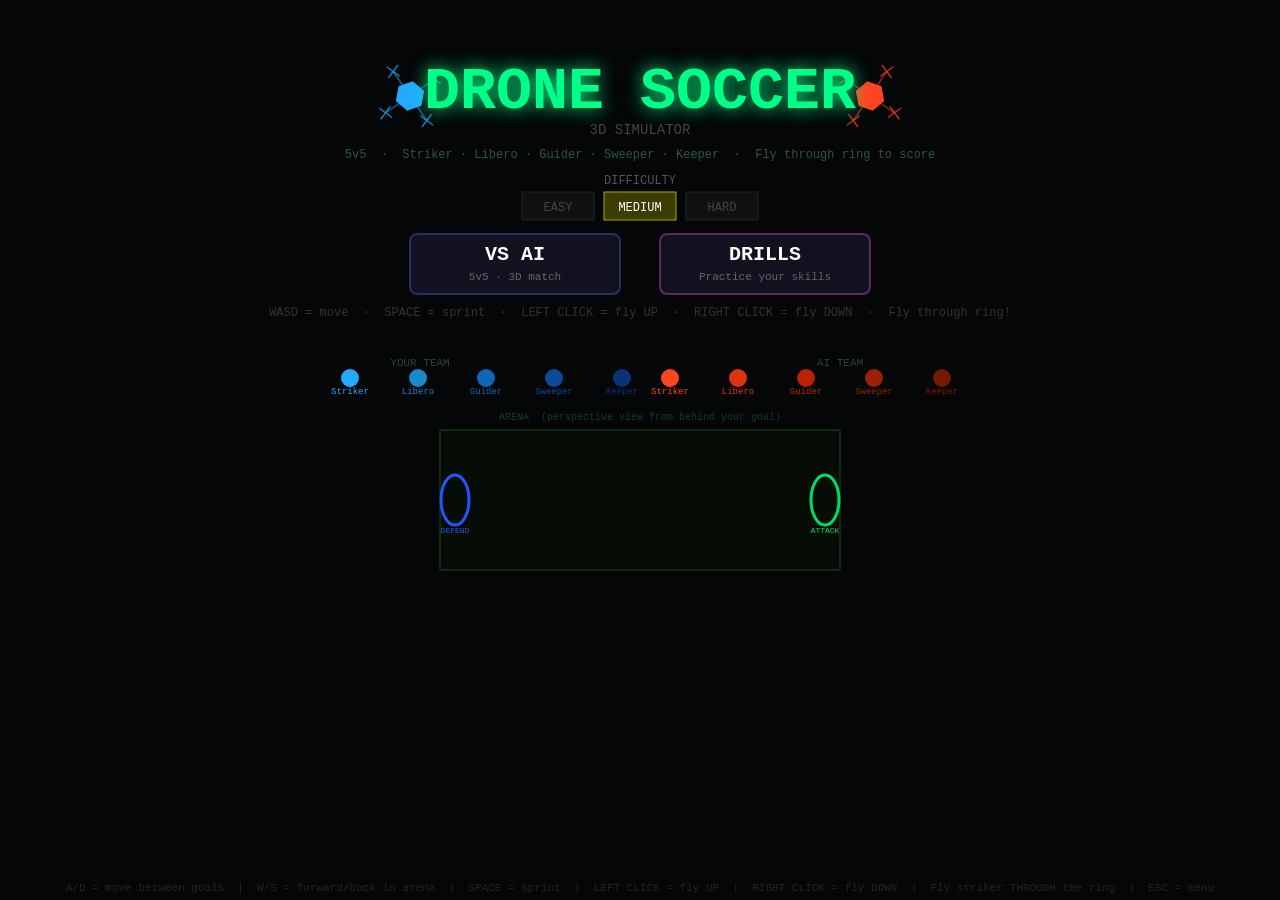
==== commit 0baf67f8: "fixed supabase" ====
--- a/drone-soccer.html
+++ b/drone-soccer.html
@@ -5,20 +5,24 @@
 <title>Drone Soccer Simulator</title>
 <style>
 * { margin:0; padding:0; box-sizing:border-box; }
-body { background:#020304; display:flex; flex-direction:column; align-items:center;
-       justify-content:center; min-height:100vh; overflow:hidden; user-select:none; }
-canvas { display:block; }
-#hint { margin-top:6px; font:11px 'Courier New'; color:#1e1e1e; text-align:center; }
+html, body { width:100%; height:100%; overflow:hidden; background:#020304; user-select:none; }
+canvas { display:block; position:fixed; top:0; left:0; width:100%; height:100%; }
+#hint { position:fixed; bottom:6px; left:0; right:0; text-align:center;
+        font:11px 'Courier New'; color:#252525; pointer-events:none; }
 </style>
 </head>
 <body>
 <canvas id="c"></canvas>
-<div id="hint">WASD/Arrows = move &nbsp;|&nbsp; SPACE = sprint/boost &nbsp;|&nbsp; LEFT CLICK = fly UP &nbsp;|&nbsp; RIGHT CLICK = fly DOWN &nbsp;|&nbsp; Fly striker through goal ring to score &nbsp;|&nbsp; ESC = menu</div>
+<div id="hint">A/D = move between goals &nbsp;|&nbsp; W/S = forward/back in arena &nbsp;|&nbsp; SPACE = sprint &nbsp;|&nbsp; LEFT CLICK = fly UP &nbsp;|&nbsp; RIGHT CLICK = fly DOWN &nbsp;|&nbsp; Fly striker THROUGH the ring &nbsp;|&nbsp; ESC = menu</div>
 <script>
 const canvas = document.getElementById('c');
 const ctx    = canvas.getContext('2d');
-const CW = 960, CH = 620;
+let CW = window.innerWidth, CH = window.innerHeight;
 canvas.width = CW; canvas.height = CH;
+window.addEventListener('resize', () => {
+  CW = window.innerWidth; CH = window.innerHeight;
+  canvas.width = CW; canvas.height = CH;
+});
 
 // ── WORLD ────────────────────────────────────────────────────────────────────
 const WL = 900, WW = 480, WH = 260; // length × width × height
@@ -28,11 +32,22 @@
 const L_RING = { x: WL*0.07, cy: WW/2, cz: WH/2, r: RING_R }; // player defends
 const R_RING = { x: WL*0.93, cy: WW/2, cz: WH/2, r: RING_R }; // player attacks
 
-// ── BIRD'S-EYE LAYOUT ────────────────────────────────────────────────────────
-const FX=38, FY=76, FW=CW-80-34, FH=CH-76-14; // main field area
-const APX=FX+FW+10, APW=24;                    // altitude strip (right of field)
-function ws(wx,wy){ return {sx:FX+(wx/WL)*FW, sy:FY+(wy/WW)*FH}; }
-function altY(wz) { return FY+FH*(1-wz/WH); }
+// ── 3D CAMERA: side-angle, both goals visible like a 3D rectangle ────────────
+// Camera sits outside the near side wall, elevated, looking across the full arena
+const _P=[WL/2, -WW*1.55, WH*1.35]; // camera position (outside top wall, elevated)
+const _T=[WL/2,  WW*0.52, WH*0.06]; // look target (center of field, near floor)
+function _vn(v){const l=Math.sqrt(v[0]*v[0]+v[1]*v[1]+v[2]*v[2]);return[v[0]/l,v[1]/l,v[2]/l];}
+function _vc(a,b){return[a[1]*b[2]-a[2]*b[1],a[2]*b[0]-a[0]*b[2],a[0]*b[1]-a[1]*b[0]];}
+function _vd(a,b){return a[0]*b[0]+a[1]*b[1]+a[2]*b[2];}
+const _FWD=_vn([_T[0]-_P[0],_T[1]-_P[1],_T[2]-_P[2]]);
+const _RT =_vn(_vc(_FWD,[0,0,1]));
+const _UP =_vc(_RT,_FWD);
+function project(wx,wy,wz){
+  const d=[wx-_P[0],wy-_P[1],wz-_P[2]];
+  const depth=_vd(d,_FWD); if(depth<1)return null;
+  const s=460/depth;
+  return{sx:CW/2+_vd(d,_RT)*s, sy:CH*0.42-_vd(d,_UP)*s, scale:s, depth};  // CW/CH read at call time
+}
 
 // ── INPUT ─────────────────────────────────────────────────────────────────────
 const keys = {};
@@ -46,12 +61,13 @@
 window.addEventListener('mouseup',   e => { if(e.button===0) mouseL=false; if(e.button===2) mouseR=false; });
 canvas.addEventListener('contextmenu', e => e.preventDefault());
 
+// A/D = move between goals (left/right on screen), W/S = depth in arena, LClick/RClick = altitude
 function getInput() {
   return {
     ix: (keys['KeyD']||keys['ArrowRight']?1:0) - (keys['KeyA']||keys['ArrowLeft']?1:0),
-    iy: (keys['KeyS']||keys['ArrowDown'] ?1:0) - (keys['KeyW']||keys['ArrowUp']  ?1:0),
-    iz: (mouseL?1:0) - (mouseR?1:0),   // left click = up, right click = down
-    boost: keys['Space'],               // space = sprint
+    iy: (keys['KeyW']||keys['ArrowUp']   ?1:0) - (keys['KeyS']||keys['ArrowDown']?1:0),
+    iz: (mouseL?1:0) - (mouseR?1:0),
+    boost: keys['Space'],
   };
 }
 
@@ -186,159 +202,145 @@
 }
 
 // ── BIRD'S-EYE DRAWING ───────────────────────────────────────────────────────
+// ── 3D LINE/QUAD HELPERS ─────────────────────────────────────────────────────
+function line3D(x1,y1,z1,x2,y2,z2) {
+  const p1=project(x1,y1,z1),p2=project(x2,y2,z2);
+  if(!p1||!p2) return;
+  ctx.beginPath();ctx.moveTo(p1.sx,p1.sy);ctx.lineTo(p2.sx,p2.sy);ctx.stroke();
+}
+function quad3D(pts,fill,stroke,lw) {
+  const pp=pts.map(([x,y,z])=>project(x,y,z));
+  if(pp.some(p=>!p)) return;
+  ctx.beginPath();pp.forEach((p,i)=>i===0?ctx.moveTo(p.sx,p.sy):ctx.lineTo(p.sx,p.sy));ctx.closePath();
+  if(fill){ctx.fillStyle=fill;ctx.fill();}
+  if(stroke){ctx.strokeStyle=stroke;ctx.lineWidth=lw||1;ctx.stroke();}
+}
+
+// ── 3D ARENA (side view — near wall omitted so camera sees inside) ────────────
 function drawArena() {
-  ctx.fillStyle='#040608'; ctx.fillRect(0,0,CW,CH);
-  // Grass
-  ctx.fillStyle='#091709'; ctx.fillRect(FX,FY,FW,FH);
-  for(let i=0;i<10;i++){if(i%2===0){ctx.fillStyle='#0b1d0b';ctx.fillRect(FX+i*FW/10,FY,FW/10,FH);}}
-  // Grid
-  ctx.strokeStyle='#0f2a0f'; ctx.lineWidth=1;
-  for(let xi=0;xi<=WL;xi+=WL/9){const p=ws(xi,0);ctx.beginPath();ctx.moveTo(p.sx,FY);ctx.lineTo(p.sx,FY+FH);ctx.stroke();}
-  for(let yi=0;yi<=WW;yi+=WW/5){const p=ws(0,yi);ctx.beginPath();ctx.moveTo(FX,p.sy);ctx.lineTo(FX+FW,p.sy);ctx.stroke();}
-  // Center markings
-  ctx.strokeStyle='#1a4a1a'; ctx.lineWidth=2; ctx.setLineDash([8,8]);
-  const cm=ws(WL/2,0); ctx.beginPath();ctx.moveTo(cm.sx,FY);ctx.lineTo(cm.sx,FY+FH);ctx.stroke(); ctx.setLineDash([]);
-  const cc=ws(WL/2,WW/2);
-  ctx.beginPath();ctx.arc(cc.sx,cc.sy,(FW+FH)/2*0.1,0,Math.PI*2);ctx.stroke();
-  ctx.fillStyle='#1a4a1a';ctx.beginPath();ctx.arc(cc.sx,cc.sy,4,0,Math.PI*2);ctx.fill();
-  // Penalty boxes
-  const pb=ws(WL*0.12,WW/2-WW*0.25); const pb2=ws(WL*0.88,WW/2-WW*0.25);
-  ctx.strokeRect(FX,pb.sy,(pb2.sx-FX)*0.13,FH*0.5);
-  ctx.strokeRect(FX+FW-(pb2.sx-FX)*0.13,pb.sy,(pb2.sx-FX)*0.13,FH*0.5);
-  // Field border
-  ctx.strokeStyle='#1a5a1a';ctx.lineWidth=3;ctx.strokeRect(FX,FY,FW,FH);
-}
-
-function drawRingTopDown(ring, isPlayerGoal) {
-  const col  = isPlayerGoal ? '#2255ff' : '#00dd66';
-  const cen  = ws(ring.x, ring.cy);
-  const top  = ws(ring.x, ring.cy - ring.r);
-  const bot  = ws(ring.x, ring.cy + ring.r);
-  const ry   = bot.sy - cen.sy;   // vertical radius on screen
-  const rx   = Math.max(10, ry * 0.18); // narrow horizontal — shows it's a hoop edge-on
-  const pulse= 0.6 + 0.4*Math.sin(Date.now()/300);
-
-  // Glow zone behind ring
-  ctx.fillStyle = col + '18';
-  ctx.beginPath(); ctx.ellipse(cen.sx, cen.sy, rx*3, ry, 0, 0, Math.PI*2); ctx.fill();
-
+  ctx.fillStyle='#030406';ctx.fillRect(0,0,CW,CH);
+
+  // Far side wall (y=WW, opposite the camera)
+  quad3D([[0,WW,0],[WL,WW,0],[WL,WW,WH],[0,WW,WH]],'#060d06','#0e200e',1);
+  // Left end wall — player's goal side (x=0)
+  quad3D([[0,0,0],[0,WW,0],[0,WW,WH],[0,0,WH]],'#060c09','#0d1e12',1);
+  // Right end wall — AI's goal side (x=WL)
+  quad3D([[WL,0,0],[WL,WW,0],[WL,WW,WH],[WL,0,WH]],'#060c06','#0d1e0d',1);
+  // Ceiling
+  quad3D([[0,0,WH],[WL,0,WH],[WL,WW,WH],[0,WW,WH]],'#040906','#0a150a',0.5);
+  // Floor — green turf
+  quad3D([[0,0,0],[WL,0,0],[WL,WW,0],[0,WW,0]],'#0c2010','#162a18',1);
+  // Near side wall ghost (y=0 — camera side, draw transparent so cage feeling)
+  quad3D([[0,0,0],[WL,0,0],[WL,0,WH],[0,0,WH]],'#0d1e0d22',null);
+
+  // Turf lines on floor
+  ctx.strokeStyle='#163822';ctx.lineWidth=1;
+  for(let x=0;x<=WL;x+=WL/9) line3D(x,0,0,x,WW,0);
+  for(let y=0;y<=WW;y+=WW/5) line3D(0,y,0,WL,y,0);
+  // Center circle
+  ctx.strokeStyle='#1a5a1a';ctx.lineWidth=2;ctx.setLineDash([6,6]);
+  ctx.beginPath();
+  for(let i=0;i<=32;i++){const a=(i/32)*Math.PI*2,p=project(WL/2,WW/2+Math.cos(a)*62,0);if(p){i===0?ctx.moveTo(p.sx,p.sy):ctx.lineTo(p.sx,p.sy);}}
+  ctx.stroke();ctx.setLineDash([]);
+  // Center line
+  ctx.strokeStyle='#1a4a1a';ctx.lineWidth=2;ctx.setLineDash([10,8]);
+  line3D(WL/2,0,0,WL/2,WW,0);ctx.setLineDash([]);
+
+  // Net lines — far side wall
+  ctx.strokeStyle='#0e260e';ctx.lineWidth=0.8;
+  for(let x=0;x<=WL;x+=WL/9) line3D(x,WW,0,x,WW,WH);
+  for(let z=0;z<=WH;z+=WH/5) line3D(0,WW,z,WL,WW,z);
+  // Net — left end wall
+  for(let y=0;y<=WW;y+=WW/8) line3D(0,y,0,0,y,WH);
+  for(let z=0;z<=WH;z+=WH/5) line3D(0,0,z,0,WW,z);
+  // Net — right end wall
+  for(let y=0;y<=WW;y+=WW/8) line3D(WL,y,0,WL,y,WH);
+  for(let z=0;z<=WH;z+=WH/5) line3D(WL,0,z,WL,WW,z);
+  // Net — ceiling
+  ctx.strokeStyle='#0a180a';ctx.lineWidth=0.5;
+  for(let x=0;x<=WL;x+=WL/9) line3D(x,0,WH,x,WW,WH);
+  for(let y=0;y<=WW;y+=WW/5) line3D(0,y,WH,WL,y,WH);
+  // Net — near wall (camera side, faint)
+  ctx.strokeStyle='#0c1e0c44';ctx.lineWidth=0.5;
+  for(let x=0;x<=WL;x+=WL/9) line3D(x,0,0,x,0,WH);
+  for(let z=0;z<=WH;z+=WH/5) line3D(0,0,z,WL,0,z);
+}
+
+// ── 3D RING (circle in y-z plane → appears as perfect circle from camera) ────
+function drawRing3D(ring, isPlayerGoal) {
+  const col=isPlayerGoal?'#2255ff':'#00dd66';
+  const pulse=0.6+0.4*Math.sin(Date.now()/300);
+  const N=52;
+  function ringPts(r){const a=[];for(let i=0;i<=N;i++){const ang=(i/N)*Math.PI*2;a.push(project(ring.x,ring.cy+Math.cos(ang)*r,ring.cz+Math.sin(ang)*r));}return a;}
+  const outer=ringPts(ring.r), inner=ringPts(ring.r*0.85);
+  // Glow fill
+  ctx.fillStyle=col+'14';
+  ctx.beginPath();outer.forEach((p,i)=>{if(!p)return;i===0?ctx.moveTo(p.sx,p.sy):ctx.lineTo(p.sx,p.sy);});ctx.closePath();ctx.fill();
   // Outer hoop
-  ctx.save();
-  ctx.shadowColor = col; ctx.shadowBlur = 18*pulse;
-  ctx.strokeStyle = col; ctx.lineWidth = 7;
-  ctx.beginPath(); ctx.ellipse(cen.sx, cen.sy, rx, ry, 0, 0, Math.PI*2); ctx.stroke();
-  // Inner hoop rim
-  ctx.lineWidth = 2; ctx.strokeStyle = col + '66';
-  ctx.beginPath(); ctx.ellipse(cen.sx, cen.sy, rx*0.5, ry*0.92, 0, 0, Math.PI*2); ctx.stroke();
-  ctx.shadowBlur = 0; ctx.restore();
-
-  // Endpoint caps
-  ctx.fillStyle = col;
-  ctx.beginPath(); ctx.arc(cen.sx, top.sy, 5, 0, Math.PI*2); ctx.fill();
-  ctx.beginPath(); ctx.arc(cen.sx, bot.sy, 5, 0, Math.PI*2); ctx.fill();
-
-  // Direction arrow showing which way to fly through
-  const arrowX = isPlayerGoal ? cen.sx + rx + 18 : cen.sx - rx - 18;
-  const dir    = isPlayerGoal ? -1 : 1;  // attack direction on screen
-  ctx.strokeStyle = col; ctx.lineWidth = 2;
-  ctx.beginPath(); ctx.moveTo(arrowX, cen.sy); ctx.lineTo(arrowX + dir*14, cen.sy); ctx.stroke();
-  ctx.beginPath(); ctx.moveTo(arrowX + dir*14, cen.sy - 6); ctx.lineTo(arrowX + dir*14 + dir*6, cen.sy); ctx.lineTo(arrowX + dir*14, cen.sy + 6); ctx.stroke();
-
-  // Labels
-  ctx.font = 'bold 11px Courier New';
-  ctx.textAlign = isPlayerGoal ? 'right' : 'left';
-  ctx.fillStyle = col;
-  const lx = isPlayerGoal ? cen.sx - rx - 8 : cen.sx + rx + 8;
-  ctx.fillText(isPlayerGoal ? 'DEFEND' : 'ATTACK', lx, cen.sy - ry - 8);
-  ctx.font = '9px Courier New'; ctx.fillStyle = col + 'aa';
-  ctx.fillText(isPlayerGoal ? 'YOUR GOAL' : "AI'S GOAL", lx, cen.sy - ry + 4);
-}
-
-function drawDroneTopDown(d) {
-  const p=ws(d.x,d.y);
+  ctx.save();ctx.shadowColor=col;ctx.shadowBlur=24*pulse;
+  ctx.strokeStyle=col;ctx.lineWidth=9;
+  ctx.beginPath();outer.forEach((p,i)=>{if(!p)return;i===0?ctx.moveTo(p.sx,p.sy):ctx.lineTo(p.sx,p.sy);});ctx.closePath();ctx.stroke();
+  // Inner rim
+  ctx.strokeStyle=col+'55';ctx.lineWidth=3;ctx.shadowBlur=0;
+  ctx.beginPath();inner.forEach((p,i)=>{if(!p)return;i===0?ctx.moveTo(p.sx,p.sy):ctx.lineTo(p.sx,p.sy);});ctx.closePath();ctx.stroke();
+  ctx.restore();
+  // Support poles (top/bottom mount points like photo)
+  const topP=project(ring.x,ring.cy,ring.cz+ring.r);
+  const botP=project(ring.x,ring.cy,ring.cz-ring.r);
+  const wallTop=project(ring.x,ring.cy,WH);
+  const wallBot=project(ring.x,ring.cy,0);
+  if(topP&&wallTop){ctx.strokeStyle=col+'88';ctx.lineWidth=3;ctx.beginPath();ctx.moveTo(topP.sx,topP.sy);ctx.lineTo(wallTop.sx,wallTop.sy);ctx.stroke();}
+  if(botP&&wallBot){ctx.strokeStyle=col+'88';ctx.lineWidth=3;ctx.beginPath();ctx.moveTo(botP.sx,botP.sy);ctx.lineTo(wallBot.sx,wallBot.sy);ctx.stroke();}
+  // Label below ring
+  const lp=project(ring.x,ring.cy,ring.cz-ring.r-20);
+  if(lp){ctx.font='bold 12px Courier New';ctx.textAlign='center';ctx.fillStyle=col;ctx.fillText(isPlayerGoal?'DEFEND':'ATTACK',lp.sx,lp.sy);
+    ctx.font='9px Courier New';ctx.fillStyle=col+'aa';ctx.fillText(isPlayerGoal?'YOUR GOAL':"AI'S GOAL",lp.sx,lp.sy+13);}
+}
+
+// ── 3D DRONE ─────────────────────────────────────────────────────────────────
+function drawDrone3D(d) {
+  const p=project(d.x,d.y,d.z);
+  if(!p||p.scale<0.04) return;
   const isStr=d.role==='striker';
   const col=d.team==='player'?(isStr?'#22aaff':'#1166bb'):(isStr?'#ff4422':'#bb2200');
   const dark=d.team==='player'?'#001844':'#440800';
-  const r=isStr?13:9;
-  // Altitude shadow offset (higher = more offset)
-  const off=(d.z/WH)*7;
-  ctx.fillStyle='#00000044';
-  ctx.beginPath();ctx.ellipse(p.sx+off,p.sy+off,r*0.9,r*0.65,0,0,Math.PI*2);ctx.fill();
-  // Protection cage
-  if(isStr){ctx.strokeStyle=col+'44';ctx.lineWidth=1.5;ctx.beginPath();ctx.arc(p.sx,p.sy,r+5,0,Math.PI*2);ctx.stroke();}
-  // Body (hexagon)
-  if(d.boosting){ctx.shadowColor=col;ctx.shadowBlur=14;}
-  ctx.fillStyle=col; ctx.beginPath();
-  for(let i=0;i<6;i++){const a=(i/6)*Math.PI*2-Math.PI/6; i===0?ctx.moveTo(p.sx+Math.cos(a)*r,p.sy+Math.sin(a)*r):ctx.lineTo(p.sx+Math.cos(a)*r,p.sy+Math.sin(a)*r);}
-  ctx.closePath();ctx.fill();ctx.strokeStyle=dark;ctx.lineWidth=1.5;ctx.stroke();
-  ctx.shadowBlur=0;
-  // Spinning props (seen from above as X marks)
+  const r=Math.max(3,d.r*p.scale);
+  // Floor shadow
+  const ps=project(d.x,d.y,0);
+  if(ps){ctx.fillStyle='#00000055';ctx.beginPath();ctx.ellipse(ps.sx,ps.sy,r*0.9,r*0.28,0,0,Math.PI*2);ctx.fill();}
+  // Cage ring (strikers)
+  if(isStr){ctx.strokeStyle=col+'44';ctx.lineWidth=Math.max(1,r*0.14);ctx.beginPath();ctx.arc(p.sx,p.sy,r*1.45,0,Math.PI*2);ctx.stroke();}
+  // Body
+  if(d.boosting){ctx.shadowColor=col;ctx.shadowBlur=r*1.2;}
+  ctx.fillStyle=col;ctx.beginPath();ctx.arc(p.sx,p.sy,r*0.72,0,Math.PI*2);ctx.fill();
+  ctx.strokeStyle=dark;ctx.lineWidth=Math.max(1,r*0.12);ctx.stroke();ctx.shadowBlur=0;
+  // Arms + spinning props
   [[-1,-1],[1,-1],[-1,1],[1,1]].forEach(([ax,ay])=>{
-    const pr=r*0.85, px2=p.sx+ax*pr, py2=p.sy+ay*pr;
-    ctx.strokeStyle=dark;ctx.lineWidth=1.5;ctx.beginPath();ctx.moveTo(p.sx,p.sy);ctx.lineTo(px2,py2);ctx.stroke();
-    const propR=r*0.38;
-    ctx.strokeStyle=col+'99';ctx.lineWidth=1.5;
-    ctx.beginPath();ctx.moveTo(px2+Math.cos(d.spin)*propR,py2+Math.sin(d.spin)*propR);ctx.lineTo(px2-Math.cos(d.spin)*propR,py2-Math.sin(d.spin)*propR);ctx.stroke();
-    ctx.beginPath();ctx.moveTo(px2+Math.cos(d.spin+Math.PI/2)*propR,py2+Math.sin(d.spin+Math.PI/2)*propR);ctx.lineTo(px2-Math.cos(d.spin+Math.PI/2)*propR,py2-Math.sin(d.spin+Math.PI/2)*propR);ctx.stroke();
+    const pa=project(d.x,d.y+ay*d.r*0.82,d.z+ax*d.r*0.82);
+    if(!pa) return;
+    ctx.strokeStyle=dark;ctx.lineWidth=Math.max(1,r*0.1);
+    ctx.beginPath();ctx.moveTo(p.sx,p.sy);ctx.lineTo(pa.sx,pa.sy);ctx.stroke();
+    const pr=r*0.44;
+    const b2=project(d.x,d.y+ay*d.r*0.82+Math.cos(d.spin)*pr*0.9,d.z+ax*d.r*0.82+Math.sin(d.spin)*pr);
+    const b3=project(d.x,d.y+ay*d.r*0.82-Math.cos(d.spin)*pr*0.9,d.z+ax*d.r*0.82-Math.sin(d.spin)*pr);
+    if(b2&&b3){ctx.strokeStyle=col+'bb';ctx.lineWidth=Math.max(1,r*0.08);ctx.beginPath();ctx.moveTo(b2.sx,b2.sy);ctx.lineTo(b3.sx,b3.sy);ctx.stroke();}
   });
-  // Label
-  ctx.font=`bold ${isStr?10:8}px Courier New`;ctx.textAlign='center';ctx.fillStyle=col;ctx.fillText(d.label,p.sx,p.sy-r-5);
-  // Altitude bar (tiny vertical pill to right of drone)
-  const bx=p.sx+r+4, by=p.sy-8, bh=16, bw=4;
-  ctx.fillStyle='#111';ctx.fillRect(bx,by,bw,bh);
-  const fill=bh*(d.z/WH);
-  ctx.fillStyle=d.z>WH*0.65?'#ffdd00':col;ctx.fillRect(bx,by+bh-fill,bw,fill);
-  ctx.strokeStyle='#2a2a2a';ctx.lineWidth=0.5;ctx.strokeRect(bx,by,bw,bh);
-  // Boost bar (player striker only)
+  if(r>4){ctx.font=`bold ${Math.max(8,r*0.9)}px Courier New`;ctx.textAlign='center';ctx.fillStyle=col;ctx.fillText(d.label,p.sx,p.sy-r-4);}
   if(d===playerDrone){
-    const bw2=r*2.8,bh2=3;
-    ctx.fillStyle='#111';ctx.fillRect(p.sx-bw2/2,p.sy+r+6,bw2,bh2);
+    const bw=r*3,bh=3;
+    ctx.fillStyle='#111';ctx.fillRect(p.sx-bw/2,p.sy+r+4,bw,bh);
     ctx.fillStyle=d.boost>60?'#ffdd00':d.boost>25?'#ff8800':'#ff2200';
-    ctx.fillRect(p.sx-bw2/2,p.sy+r+6,bw2*(d.boost/BCAP),bh2);
-  }
-}
-
-function drawAltStrip() {
-  // Background
-  ctx.fillStyle='#060a06';ctx.fillRect(APX,FY,APW,FH);
-  ctx.strokeStyle='#1a3a1a';ctx.lineWidth=1;ctx.strokeRect(APX,FY,APW,FH);
-  // Scoring altitude zone (where ring accepts)
-  const zTop=altY(R_RING.cz+R_RING.r), zBot=altY(R_RING.cz-R_RING.r);
-  ctx.fillStyle='#00dd6622';ctx.fillRect(APX,zTop,APW,zBot-zTop);
-  ctx.strokeStyle='#00dd6688';ctx.lineWidth=1;
-  ctx.beginPath();ctx.moveTo(APX,zTop);ctx.lineTo(APX+APW,zTop);ctx.stroke();
-  ctx.beginPath();ctx.moveTo(APX,zBot);ctx.lineTo(APX+APW,zBot);ctx.stroke();
-  // Player's goal zone (same z range, blue)
-  ctx.fillStyle='#2255ff18';ctx.fillRect(APX,zTop,APW,zBot-zTop);
-  // Player drone marker with glow
-  if(playerDrone){
-    const py2=altY(playerDrone.z);
-    ctx.shadowColor='#22aaff';ctx.shadowBlur=8;
-    ctx.fillStyle='#22aaff';ctx.beginPath();ctx.arc(APX+APW/2,py2,5,0,Math.PI*2);ctx.fill();
-    ctx.shadowBlur=0;
-    ctx.strokeStyle='#ffffff44';ctx.lineWidth=1;
-    ctx.beginPath();ctx.moveTo(APX,py2);ctx.lineTo(APX+APW,py2);ctx.stroke();
-  }
-  // Other drones
-  drones.filter(d=>d!==playerDrone).forEach(d=>{
-    const py2=altY(d.z);
-    const col=d.team==='player'?'#1166bb':'#bb2200';
-    ctx.fillStyle=col;ctx.beginPath();ctx.arc(APX+APW/2,py2,3,0,Math.PI*2);ctx.fill();
-  });
-  ctx.font='7px Courier New';ctx.textAlign='center';ctx.fillStyle='#2a4a2a';
-  ctx.fillText('ALT',APX+APW/2,FY-5);
-  ctx.fillStyle='#1a3a2a';ctx.fillText('ZONE',APX+APW/2,FY+FH+9);
-  ctx.fillStyle='#444';ctx.fillText('LC=UP',APX+APW/2,FY+FH+18);
-  ctx.fillText('RC=DN',APX+APW/2,FY+FH+26);
+    ctx.fillRect(p.sx-bw/2,p.sy+r+4,bw*(d.boost/BCAP),bh);
+  }
 }
 
 function drawScene() {
   drawArena();
-  drawRingTopDown(L_RING,true); drawRingTopDown(R_RING,false);
-  // Draw player team under AI team, player striker on top
-  const order=['ai','player'].flatMap(t=>drones.filter(d=>d.team===t&&d!==playerDrone));
-  [...order,playerDrone].filter(Boolean).forEach(d=>drawDroneTopDown(d));
-  drawAltStrip();
+  drawRing3D(L_RING,true); drawRing3D(R_RING,false);
+  [...drones].sort((a,b)=>{
+    const da=project(a.x,a.y,a.z),db=project(b.x,b.y,b.z);
+    return (db?db.depth:0)-(da?da.depth:0);
+  }).forEach(d=>drawDrone3D(d));
 }
 
 // ── HUD ───────────────────────────────────────────────────────────────────────
@@ -370,7 +372,7 @@
   ctx.font='10px Courier New';
   ctx.fillStyle='#ff4422';ctx.textAlign='right';ctx.fillText('AI TEAM',CW/2-78,52);
   ctx.fillStyle='#22aaff';ctx.textAlign='left';ctx.fillText('YOUR TEAM',CW/2+78,52);
-  ctx.fillStyle='#282828';ctx.textAlign='left';ctx.fillText('WASD=move  Space=SPRINT  LClick=UP  RClick=DOWN  Esc=menu',10,56);
+  ctx.fillStyle='#282828';ctx.textAlign='left';ctx.fillText('W=fwd  S=back  A/D=strafe  Space=sprint  LClick=UP  RClick=DOWN  Esc=menu',10,56);
 }
 
 
@@ -596,8 +598,8 @@
   draw(){
     drawArena();drawRingTopDown(R_RING,false);
     if(this.flash){ctx.font='bold 36px Courier New';ctx.textAlign='center';ctx.fillStyle=`rgba(34,170,255,${this.flash.timer/40})`;ctx.shadowColor='#22aaff';ctx.shadowBlur=20;ctx.fillText('SCORE! +10',CW/2,CH/2-60);ctx.shadowBlur=0;}
-    drones.forEach(d=>drawDroneTopDown(d));
-    drawAltStrip();drillHUD('BREACH DEFENSE',this.score,this.timeLeft,'#ff44ff','Fly through the RIGHT ring · Change altitude to beat defenders · Resets after each score');
+    [...drones].sort((a,b)=>{const da=project(a.x,a.y,a.z),db=project(b.x,b.y,b.z);return(db?db.depth:0)-(da?da.depth:0);}).forEach(d=>drawDrone3D(d));
+    drillHUD('BREACH DEFENSE',this.score,this.timeLeft,'#ff44ff','Fly through the RIGHT ring · Change altitude to beat defenders · Resets after each score');
   }
 }
 
@@ -626,7 +628,7 @@
   draw(){
     drawArena();drawRingTopDown(L_RING,true);
     if(this.flash){ctx.font='bold 36px Courier New';ctx.textAlign='center';ctx.fillStyle=`rgba(255,68,34,${this.flash.timer/50})`;ctx.shadowColor='#ff4422';ctx.shadowBlur=20;ctx.fillText('AI SCORED!',CW/2,CH/2-60);ctx.shadowBlur=0;}
-    [playerDrone,aiStriker].filter(Boolean).forEach(d=>drawDroneTopDown(d));
+    [playerDrone,aiStriker].filter(Boolean).sort((a,b)=>{const da=project(a.x,a.y,a.z),db=project(b.x,b.y,b.z);return(db?db.depth:0)-(da?da.depth:0);}).forEach(d=>drawDrone3D(d));
     for(let i=0;i<this.maxGoals;i++){ctx.beginPath();ctx.arc(CW/2-this.maxGoals*12+i*24,CH-20,7,0,Math.PI*2);ctx.fillStyle=i<this.aiGoals?'#ff4422':'#1a1a1a';ctx.fill();ctx.strokeStyle='#333';ctx.lineWidth=1;ctx.stroke();}
     if(this.done){
       ctx.fillStyle='#000000cc';ctx.fillRect(0,0,CW,CH);
@@ -638,7 +640,7 @@
       ctx.font='13px Courier New';ctx.fillStyle='#444';ctx.fillText('SPACE or ENTER to continue',CW/2,CH/2+72);
     }
     this.score=Math.floor(this.survived);
-    drawAltStrip();drillHUD('KEEPER DRILL',Math.floor(this.survived),null,'#00ff88',`YOU are GK · Block AI striker · Match its ALTITUDE · AI goals: ${this.aiGoals}/${this.maxGoals}`);
+    drillHUD('KEEPER DRILL',Math.floor(this.survived),null,'#00ff88',`YOU are GK · Block AI striker · Match its ALTITUDE · AI goals: ${this.aiGoals}/${this.maxGoals}`);
   }
 }
 
